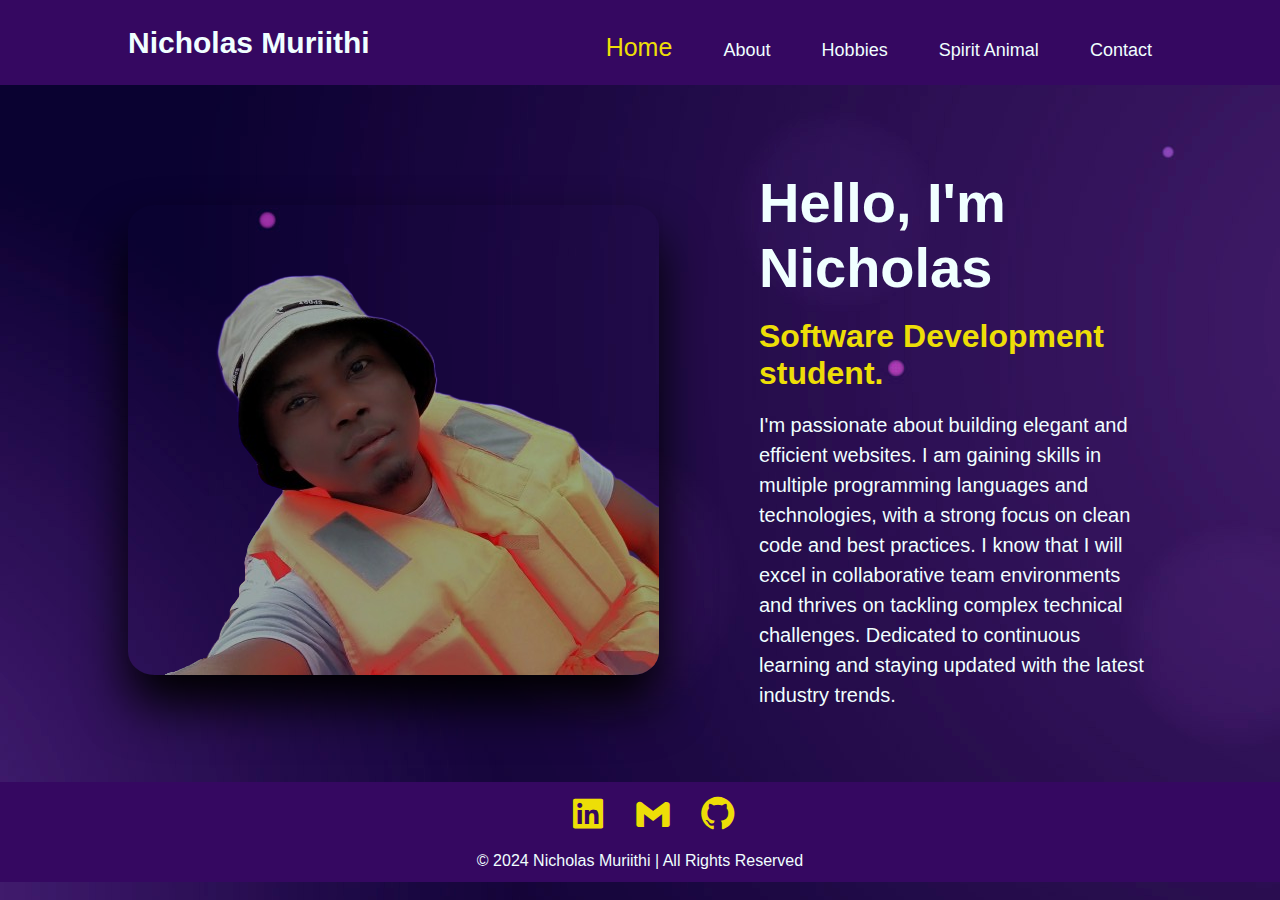
==== index.html @ 24821a5b "My Portifolio-Nicholas Muriithi" ====
<!DOCTYPE html>
<html lang="en">
<head>
    <meta charset="UTF-8">
    <meta name="viewport" content="width=device-width, initial-scale=1.0">
    <link rel="stylesheet" href="./index.css">
    <link href='https://unpkg.com/boxicons@2.1.4/css/boxicons.min.css' rel='stylesheet'>
    <title>Personal Portfolio | Nicholas Muriithi </title>
</head>
<body>
    <header class="header">
        <a href="#" class="logo">Nicholas Muriithi</a>
        <nav class="navbar">
            <a href="index.html" class="active">Home</a>
            <a href="about.html">About</a>
            <a href="hobbies.html">Hobbies</a>
            <a href="spirit_anima.html">Spirit Animal</a>
            <a href="contact.html">Contact</a>
        </nav>
    </header>
    <br>
    <section class="home">
        <img class="home-img" src="images/IMG_20220614_152605_-_Copy-removebg-preview.png" alt="Profile picture"> 
        <br>
        <div class="home-content">
            <h1>Hello, I'm Nicholas</h1>
            <br>
            <h3>Software Development student.</h3>
            <br>                          
            <p>I'm passionate about building elegant and efficient websites. I am gaining skills in multiple programming languages and technologies, with a strong focus on clean code and best practices. I know that I will excel in collaborative team environments and thrives on tackling complex technical challenges. Dedicated to continuous learning and staying updated with the latest industry trends.
            </p>
        </div>
    </section>
    <footer>
        <div class="footer-text">
            <a href="https://www.linkedin.com/in/nicholas-muriithi-707682276"><i class='bx bxl-linkedin-square'></i></a>
            <a href="https:www.nickstech707@gmail.com"><i class='bx bxl-gmail' ></i></a>
            <a href="https://github.com/Nickstech707"><i class='bx bxl-github' ></i></a>
        </div>
        <br>
        <p id="copyright">© 2024 Nicholas Muriithi | All Rights Reserved</p>
    </footer> 
</body>
</html>
---- index.css ----
* {
    margin: 0;
    padding: 0;
    box-sizing: border-box;
    font-family: poppins, sans-serif;
}

body {
    position: relative;
    min-height: 300pxh;
    font-family: poppins, sans-serif;
    background-image: url(./images/3418448.jpg);   
}

.header {
    background: rgb(53, 8, 97);
    position: fixed;
    font-size: 40px;
    top: 0;
    left: 0;
    width: 100%;
    padding: 20px 10%;
    display: flex;
    justify-content: space-between;
    align-items: center;
    z-index: 100;
}

.logo {
    font-size: 30px;
    color: azure;
    text-decoration: none;
    font-weight: 600;
}

.navbar a {
    color: azure;
    font-size: 18px;
    font-weight: 500;
    margin-left: 40px;
    text-decoration: none;
    transition: 1s ease;
}

.navbar a.active {
    color:rgb(237, 222, 7);
    font-size: 25px;

}

.navbar a:hover {
    color: rgb(84, 7, 237);
    transform: scale(1.2);
}

.home {
    display: flex;
    align-items: center;
    height: 84.9vh;
    padding: 0 10%;

}

.home-img {
    float: left;
    width: 531px;
    height: 470px;
    margin-top: 80px;
    background: transparent;
    border-radius: 5%;
    box-shadow: 0 30px 50px rgba(0, 0, 0, 1);
}

.home-img:hover {
    border-color:rgb(237, 222, 7);
    box-shadow: 0 0 30px rgb(237, 222, 7);
}


.home-content {
    max-width: 1200px;
    margin-top: 80px; 

}

.home-content h1 {
    font-size: 56px;
    font-weight: 700;
    margin: 0;
    color: azure;
    margin-left: 100px;
}

.home-content h3 {
    font-size: 32px;
    font-weight: 700;
    color: rgb(237, 222, 7);
    margin-left: 100px;
}

.home-content p {
    font-size: 20px;
    line-height: 30px;
    margin: 40 0 20px;
    color: azure;
    margin-left: 100px;
}

.spirit-animal {
    display: flex;
    align-items: center;
    height: 87.1vh;
    padding: 0 10%;
    color: azure;
    overflow: auto;
}

.spirit-animal-img {
    float: right;
    margin-top: 50px;
    width: 531px;
    height: 470px;
    background: transparent;
    border-radius: 5%;
    box-shadow: 0 30px 50px rgba(0, 0, 0, 1);
}

.spirit-animal-content {
    max-width: 1200px; 
    margin-top: 40px;
}

.spirit-animal-content h1 {
    font-size: 56px;
    font-weight: 700;
    color: rgb(237, 222, 7);
    margin-top: 80px;
}

.spirit-animal-content p {
    font-size: 25px;
    line-height: 30px;
    margin: 40 0 20px;
    color: azure
}

.hobbies-content {
    max-width: 1200px;
    margin-top: 80px;
    flex-direction: column;
    display: flex;
    height: 76.9vh;
    padding: 0 10%;
    color: azure;
    overflow: auto;
}

.hobbies-content h1 {
    font-size: 56px;
    font-weight: 700;
    color: rgb(237, 222, 7);
    margin-top: 100px;
}

.hobbies-content p {
    font-size: 25px;
    line-height: 30px;
    color: azure;

}

.hobbies-list {
    display: flex;
    flex-direction: column;
    margin-left: 100px;
    font-size: 25px;
    line-height: 30px;
    word-spacing: 0.5px;
}

.contact {
    display: flex;
    max-width: 1200px;
    margin-top: 80px;
    flex-direction: column;
    display: flex;
    padding: 0 10%;
    color: azure;
    height: 76.9vh;

}

.contact-content {
    margin-top: 80px;
    max-width: 1200px;
}

.contact-content h1 {
    font-size: 56px;
    font-weight: 700;
    color: rgb(237, 222, 7);
    margin-top: 20px;
}

.contact-content p {
    font-size: 25px;
    line-height: 30px;
    color: azure;
}

.contact-content ul {
    display: flex;
    flex-direction: column;
    margin-left: 100px;
    font-size: 25px;
    line-height: 30px;
    word-spacing: 0.5px;
}

.about {
    display: flex;
    height: 87.1vh;
    padding: 0 10%;
    color: azure;
    overflow: auto;
}

.about-content {
    max-width: 1200px;
}

.about-content h1 {
    font-size: 56px;
    font-weight: 700;
    color: rgb(237, 222, 7);
    margin-top: 180px;

}

.about-content p {
    font-size: 25px;
    line-height: 30px;
    word-spacing: 0.5px;
    color: azure

}
footer {
    background: rgb(53, 8, 97);
    min-height: 100px;
    justify-content: center;
    display: flex;
    align-items: center;
    flex-direction: column;
}

.footer-text {
    display: flex;
    margin-left: 50%;
    margin-right: 50%;
    justify-content: center;
    justify-content: space-evenly;
}

.footer-text a {
    color: rgb(237, 222, 7);
    width: 40px;
    height: 40px;
    margin-left: 25px;
    background: transparent;
    border-radius: 50%;
    font-size: 40px;
    text-decoration: none;
    transition: 1s ease;
}

 .footer-text a:hover {
    color: rgb(84, 7, 237);
    transform: scale(1.2);
}

#copyright {
    margin-left: auto;
    margin-right: auto;
    align-items: center;
    display: flex;
    color: azure;
    text-align: center;
    justify-content: center;
}
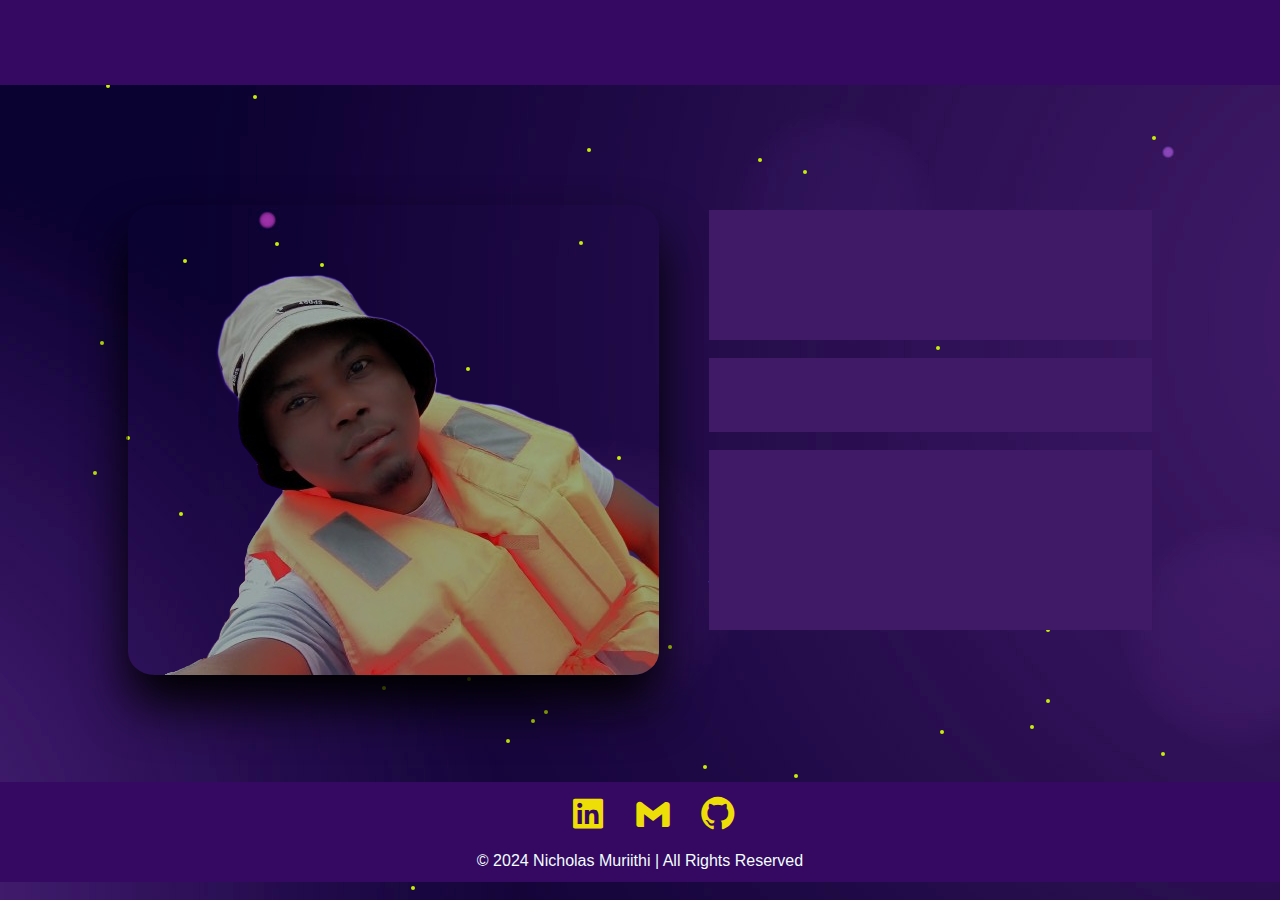
==== commit 1c56220e: "My Portfolio Website" ====
--- a/index.html
+++ b/index.html
@@ -10,6 +10,7 @@
 <body>
     <header class="header">
         <a href="#" class="logo">Nicholas Muriithi</a>
+        
         <nav class="navbar">
             <a href="index.html" class="active">Home</a>
             <a href="about.html">About</a>
@@ -27,7 +28,7 @@
             <br>
             <h3>Software Development student.</h3>
             <br>                          
-            <p>I'm passionate about building elegant and efficient websites. I am gaining skills in multiple programming languages and technologies, with a strong focus on clean code and best practices. I know that I will excel in collaborative team environments and thrives on tackling complex technical challenges. Dedicated to continuous learning and staying updated with the latest industry trends.
+            <p>Nice to meet you! I love tramsforming  lines of code into something beautiful. Whether I’m designing sleek interfaces or building sturdy frontends, my goal is to breathe life into ideas. So welcome to my little digital nook I hope you find some magic here.
             </p>
         </div>
     </section>
@@ -40,5 +41,11 @@
         <br>
         <p id="copyright">© 2024 Nicholas Muriithi | All Rights Reserved</p>
     </footer> 
+    <script src="index.js"></script>
+    <script>
+        window.onload = function() {
+            addFireflies();
+        };
+    </script>
 </body>
 </html>
--- a/index.css
+++ b/index.css
@@ -6,12 +6,92 @@
 }
 
 body {
-    position: relative;
-    min-height: 300pxh;
-    font-family: poppins, sans-serif;
-    background-image: url(./images/3418448.jpg);   
-}
-
+    margin: 0;
+    padding: 0;
+    overflow: hidden;
+    background-image: url(./images/3418448.jpg); 
+  }
+  
+  .firefly-container {
+    position: absolute;
+    top: 0;
+    left: 0;
+    width: 100vw;
+    height: 100vh;
+    z-index: -1;
+  }
+  
+  .firefly {
+    position: absolute;
+    display: block;
+    width: 4px;
+    height: 4px;
+    background-color: #c7ed09;
+    border-radius: 60%;
+    pointer-events: none;
+    animation: flicker 2s infinite, moveAround 10s infinite linear;
+  }
+  
+  @keyframes flicker {
+    0% {
+      opacity: 0.6;
+    }
+    50% {
+      opacity: 1;
+    }
+    100% {
+      opacity: 0.6;
+    }
+  
+  }
+  
+  @keyframes moveAround {
+    0% {
+      transform: translate(0, 0);
+    }
+    25% {
+      transform: translate(20px, 20px);
+    }
+    50% {
+      transform: translate(40px, -20px);
+    }
+    75% {
+      transform: translate(-20px, 40px);
+    }
+    100% {
+      transform: translate(0, 0);
+    }
+  }
+
+
+.logo {
+    font-size: 30px;
+    color: azure;
+    text-decoration: none;
+    font-weight: 600;
+}
+
+.logo::before {
+    content: '';
+    position: absolute;
+    top: 0;
+    right: 0;
+    width: 100%;
+    height: 100%;
+    background:  rgb(53, 8, 97);
+    animation: showRight 1s ease forwards;
+    animation-delay:  0.4s;
+}
+
+@keyframes showRight {
+    100% {
+        width: 0;
+
+    }
+
+}
+
+	
 .header {
     background: rgb(53, 8, 97);
     position: fixed;
@@ -24,13 +104,6 @@
     justify-content: space-between;
     align-items: center;
     z-index: 100;
-}
-
-.logo {
-    font-size: 30px;
-    color: azure;
-    text-decoration: none;
-    font-weight: 600;
 }
 
 .navbar a {
@@ -71,39 +144,73 @@
     box-shadow: 0 30px 50px rgba(0, 0, 0, 1);
 }
 
-.home-img:hover {
-    border-color:rgb(237, 222, 7);
-    box-shadow: 0 0 30px rgb(237, 222, 7);
-}
-
 
 .home-content {
-    max-width: 1200px;
-    margin-top: 80px; 
-
+    max-width: 1000px;
+    margin-top: 40px; 
 }
 
 .home-content h1 {
+    position: relative;
     font-size: 56px;
     font-weight: 700;
     margin: 0;
     color: azure;
-    margin-left: 100px;
+    margin-left: 50px;
+}
+
+.home-content h1::before {
+    content: '';
+    position: absolute;
+    top: 0;
+    right: 0;
+    width: 100%;
+    height: 100%;
+    background: rgba(64, 26, 103,1);
+    animation: showRight 1s ease forwards;
+    animation-delay:  0.8s;
 }
 
 .home-content h3 {
+    position: relative;
     font-size: 32px;
     font-weight: 700;
     color: rgb(237, 222, 7);
-    margin-left: 100px;
-}
+    margin-left: 50px;
+}
+
+.home-content h3::before {
+    content: '';
+    position: absolute;
+    top: 0;
+    right: 0;
+    width: 100%;
+    height: 100%;
+    background: rgba(64, 26, 103,1);
+    animation: showRight 1s ease forwards;
+    animation-delay:  1s;
+}
+
 
 .home-content p {
+    position: relative;
     font-size: 20px;
     line-height: 30px;
     margin: 40 0 20px;
     color: azure;
-    margin-left: 100px;
+    margin-left: 50px;
+}
+
+.home-content p::before {
+    content: '';
+    position: absolute;
+    top: 0;
+    right: 0;
+    width: 100%;
+    height: 100%;
+    background: rgba(64, 26, 103,1);
+    animation: showRight 1s ease forwards;
+    animation-delay:  1.3s;
 }
 
 .spirit-animal {
@@ -131,17 +238,46 @@
 }
 
 .spirit-animal-content h1 {
+    position: relative;
     font-size: 56px;
     font-weight: 700;
     color: rgb(237, 222, 7);
     margin-top: 80px;
-}
+    overflow: hidden;
+}
+
+.spirit-animal-content h1::before {
+    content: '';
+    position: absolute;
+    top: 0;
+    right: 0;
+    width: 100%;
+    height: 100%;
+    background: rgba(64, 26, 103,1);
+    animation: showRight 1s ease forwards;
+    animation-delay:  0.8s;
+}
+
 
 .spirit-animal-content p {
+    position: relative;
     font-size: 25px;
     line-height: 30px;
     margin: 40 0 20px;
-    color: azure
+    color: azure;
+    overflow: hidden;
+}
+
+.spirit-animal-content p::before {
+    content: '';
+    position: absolute;
+    top: 0;
+    right: 0;
+    width: 100%;
+    height: 100%;
+    background: rgba(64, 26, 103,1);
+    animation: showRight 1s ease forwards;
+    animation-delay:  1s;
 }
 
 .hobbies-content {
@@ -156,17 +292,41 @@
 }
 
 .hobbies-content h1 {
+    position: relative;
     font-size: 56px;
     font-weight: 700;
     color: rgb(237, 222, 7);
     margin-top: 100px;
 }
+.hobbies-content h1::before {
+    content: '';
+    position: absolute;
+    top: 0;
+    right: 0;
+    width: 100%;
+    height: 100%;
+    background: rgba(64, 26, 103,1);
+    animation: showRight 1s ease forwards;
+    animation-delay:  0.8s;
+}
 
 .hobbies-content p {
-    font-size: 25px;
-    line-height: 30px;
-    color: azure;
-
+    position: relative;
+    font-size: 25px;
+    line-height: 30px;
+    color: azure;
+}
+
+.hobbies-content p::before {
+    content: '';
+    position: absolute;
+    top: 0;
+    right: 0;
+    width: 100%;
+    height: 100%;
+    background: rgba(64, 26, 103,1);
+    animation: showRight 1s ease forwards;
+    animation-delay:  1s;
 }
 
 .hobbies-list {
@@ -187,7 +347,6 @@
     padding: 0 10%;
     color: azure;
     height: 76.9vh;
-
 }
 
 .contact-content {
@@ -196,16 +355,42 @@
 }
 
 .contact-content h1 {
+    position: relative;
     font-size: 56px;
     font-weight: 700;
     color: rgb(237, 222, 7);
     margin-top: 20px;
 }
 
+.contact-content h1::before {
+    content: '';
+    position: absolute;
+    top: 0;
+    right: 0;
+    width: 100%;
+    height: 100%;
+    background: rgba(64, 26, 103,1);
+    animation: showRight 1s ease forwards;
+    animation-delay:  0.8s;
+}
+
 .contact-content p {
-    font-size: 25px;
-    line-height: 30px;
-    color: azure;
+    position: relative;
+    font-size: 25px;
+    line-height: 30px;
+    color: azure;
+}
+
+.contact-content p::before {
+    content: '';
+    position: absolute;
+    top: 0;
+    right: 0;
+    width: 100%;
+    height: 100%;
+    background: rgba(64, 26, 103,1);
+    animation: showRight 1s ease forwards;
+    animation-delay:  1s;
 }
 
 .contact-content ul {
@@ -230,20 +415,44 @@
 }
 
 .about-content h1 {
+    position: relative;
     font-size: 56px;
     font-weight: 700;
     color: rgb(237, 222, 7);
     margin-top: 180px;
-
-}
-
+}
+
+.about-content h1::before {
+    content: '';
+    position: absolute;
+    top: 0;
+    right: 0;
+    width: 100%;
+    height: 100%;
+    background: rgba(64, 26, 103,1);
+    animation: showRight 1s ease forwards;
+    animation-delay:  0.8s;
+}
 .about-content p {
+    position: relative;
     font-size: 25px;
     line-height: 30px;
     word-spacing: 0.5px;
     color: azure
-
-}
+}
+
+.about-content p::before {
+    content: '';
+    position: absolute;
+    top: 0;
+    right: 0;
+    width: 100%;
+    height: 100%;
+    background: rgba(64, 26, 103,1);
+    animation: showRight 1s ease forwards;
+    animation-delay:  1s;
+}
+
 footer {
     background: rgb(53, 8, 97);
     min-height: 100px;
